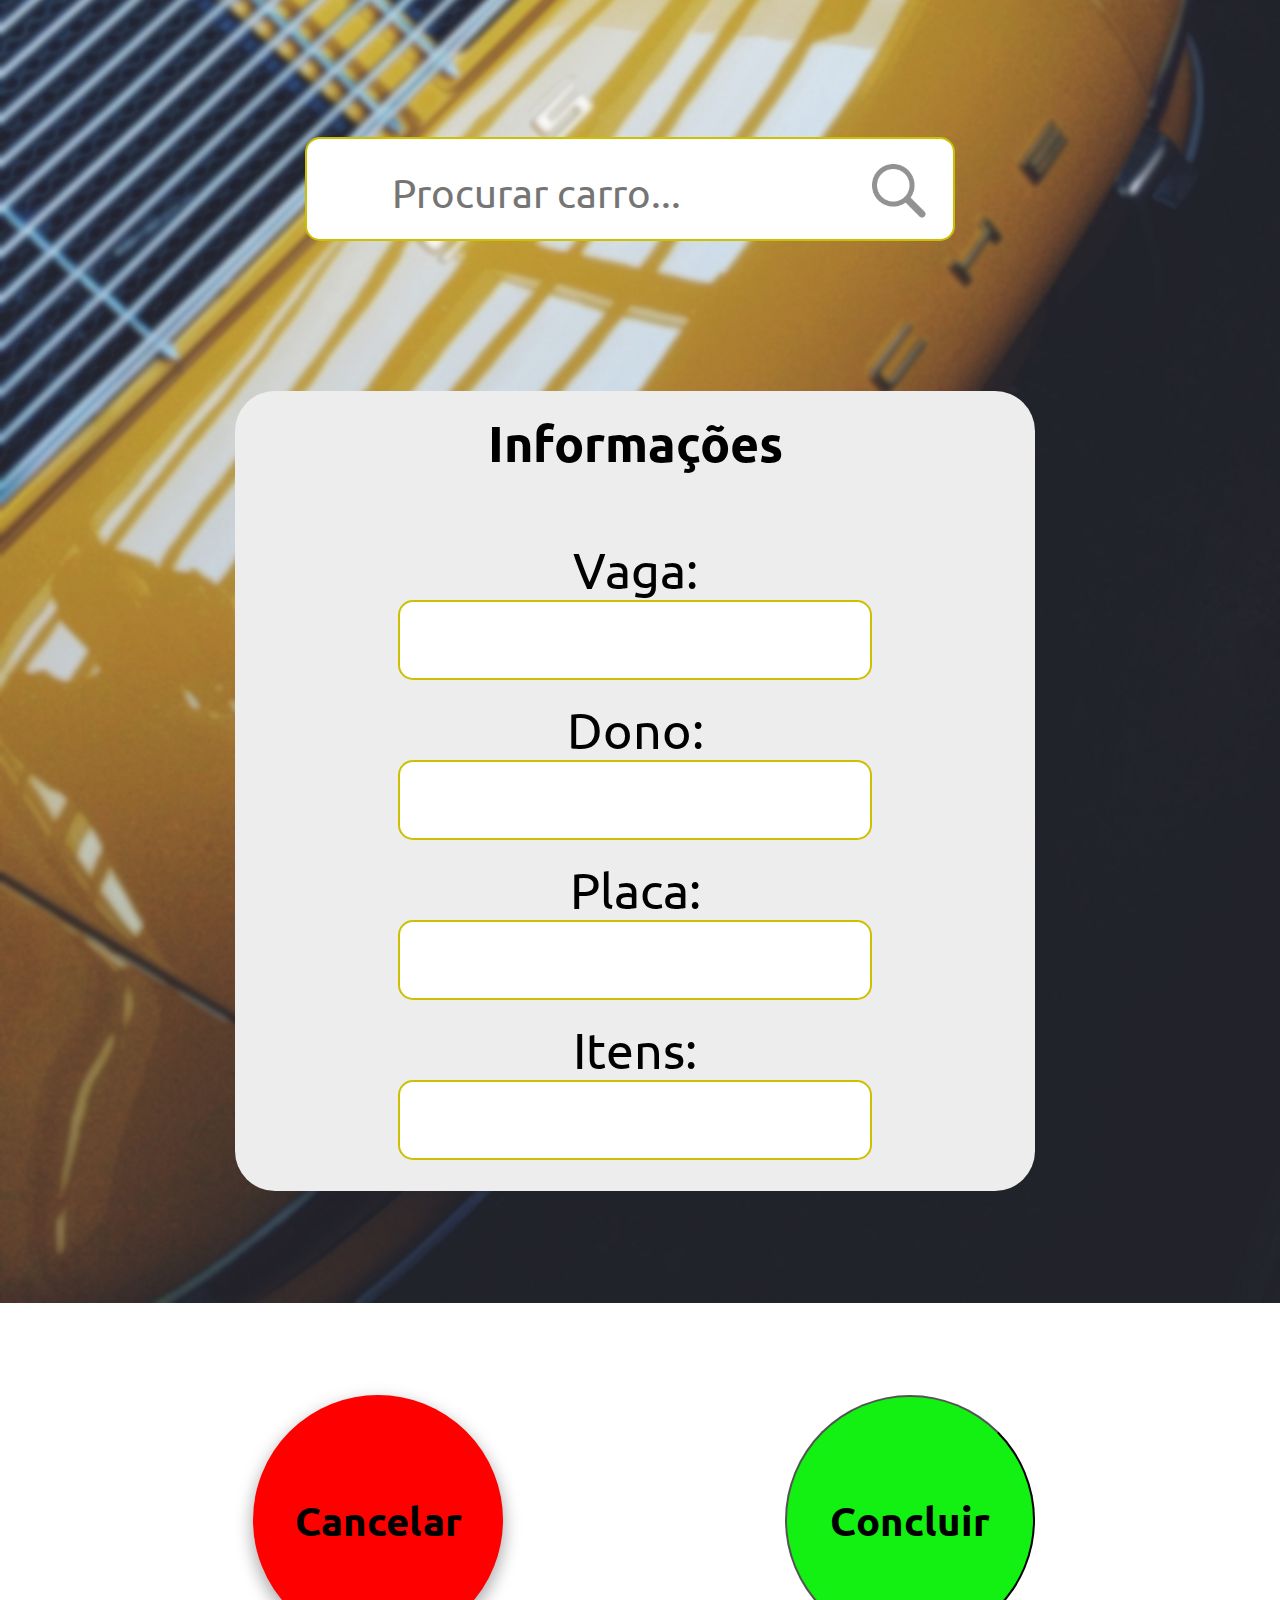
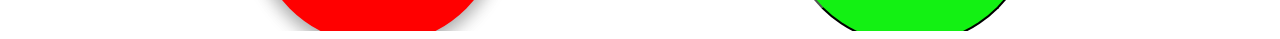
==== APP/buscar.html @ 87b9cfa7 "pagina search done" ====
<!DOCTYPE html>
<html lang="pt">
	<head>
		<meta charset="utf-8">
		<title>Index</title>
		<link rel="stylesheet" type="text/css" href="CSS/buscar.css">
        <script src="Js/test.js"></script>
        <link rel="apple-touch-icon" sizes="57x57" href="apple-touch-icon.png" />
		<link href="https://fonts.googleapis.com/css?family=Oxygen|Signika|Ubuntu" rel="stylesheet">
	</head>

	<body>
		<h1></h1>
		<div id="comp-teorica">
				<ul>
					<form>
  						<input type="text" name="search" id="search" placeholder="     Procurar carro...">
					</form>
				</ul>
				<div id="coluna4">
				<h3>Informações</h3>
                <div id="feedback"></div>
				<ul>
				<form id='form' action="inicial.html" >
					  Vaga:<br>
					  <input type="text" name="Nome" id="vaga" ><br>
					  Dono:<br>
					  <input type="text" name="Empresa" id="dono"><br>
					  Placa:<br>
					  <input type="text" name="Estabelecimento" id="placa"><br>
					  Itens:<br>
					  <input type="text" name="Estabelecimento" id="itens"><br>
				 </form>
				<form id="botao" >
			    	<input type="button" id="concluir" value="Concluir" >
				</form>

				<form >
			    	<input type="button" id="cancelar" value="Cancelar" >
				</form>

				
				</ul>
			</div>
			</div>
			</div>
			
	</body>
</html>
---- APP/CSS/buscar.css ----
body {
    background: url(../Img/wall.jpg) no-repeat center center fixed; 
    -webkit-background-size: cover;
    -moz-background-size: cover;
    -o-background-size: cover;
    background-size: cover;
}

/* Conteúdo*/

#comp-teorica {
	overflow: hidden;
	text-align: center;
	width: 700px;
	height: 1500px;
	margin: 0px auto;
	padding: 0px 150px 110px 0px;
}

#comp-teorica h3 {
	padding: 20px 0px 0px 0px;
	font-size: 50px;
	text-align: center;
	font-family: 'Ubuntu', sans-serif;
}

#form {
	font-size: 50px;
    padding: 15px 40px 15px 0px;
	font-family: 'Ubuntu', sans-serif;
	text-align: center;
}

#botao{
	width: 200px
	height:200px;
}

#coluna4 {
	width: 800px;
	height: 800px;
	margin-top: 100px;
	margin-right: 100px;
	margin-left: 20px;
	background: #EDEDED;
	border-radius: 5%;
}

#vaga,#dono,#placa,#itens{
	text-align: center;
	width: 450px;
	border: 2px solid #ccc000;
    border-radius: 15px;
	margin-bottom: 20px;
	padding: 20px 10px 20px 10px;
}

input[type=text]{
	font-size: 30px;
    font-family: 'Ubuntu', sans-serif;
}

#search[type=text] {
    width: 650px;
    box-sizing: border-box;
    border: 2px solid #ccc000;
    border-radius: 15px;
    margin: 100px 0px 50px 50px;
    font-size: 40px;
    font-family: 'Ubuntu', sans-serif;
    background-color: white;
    background-size: 80px 80px;
    background-image: url('../Img/search_icon.png');
    background-position: 550px 10px; 
    background-repeat: no-repeat;
    padding: 30px 20px 22px 40px;
    
}


#concluir {
	float: right;
	width: 250px;
	margin-top:200px; 
	text-align: center;
	height: 250px;
	background-color: #13f113;
	font-size:40px;
	font-weight: bold;
	border-radius: 50%;
    font-family: 'Ubuntu', sans-serif;
}

#cancelar {
    float: left;
	width: 250px;
	height: 250px;
	margin-top: 200px; 
	margin-left: -22px;
	text-align: center;
	background-color: red;
	border: 2px solid red;
	font-size: 40px;
	font-weight: bold;
	border-radius: 50%;
	box-shadow: 0 8px 16px 0 rgba(0,0,0,0.2), 0 6px 20px 0 rgba(0,0,0,0.19);
    font-family: 'Ubuntu', sans-serif;
}

#feedback {
    font-size: 23px;
    color: firebrick;
}
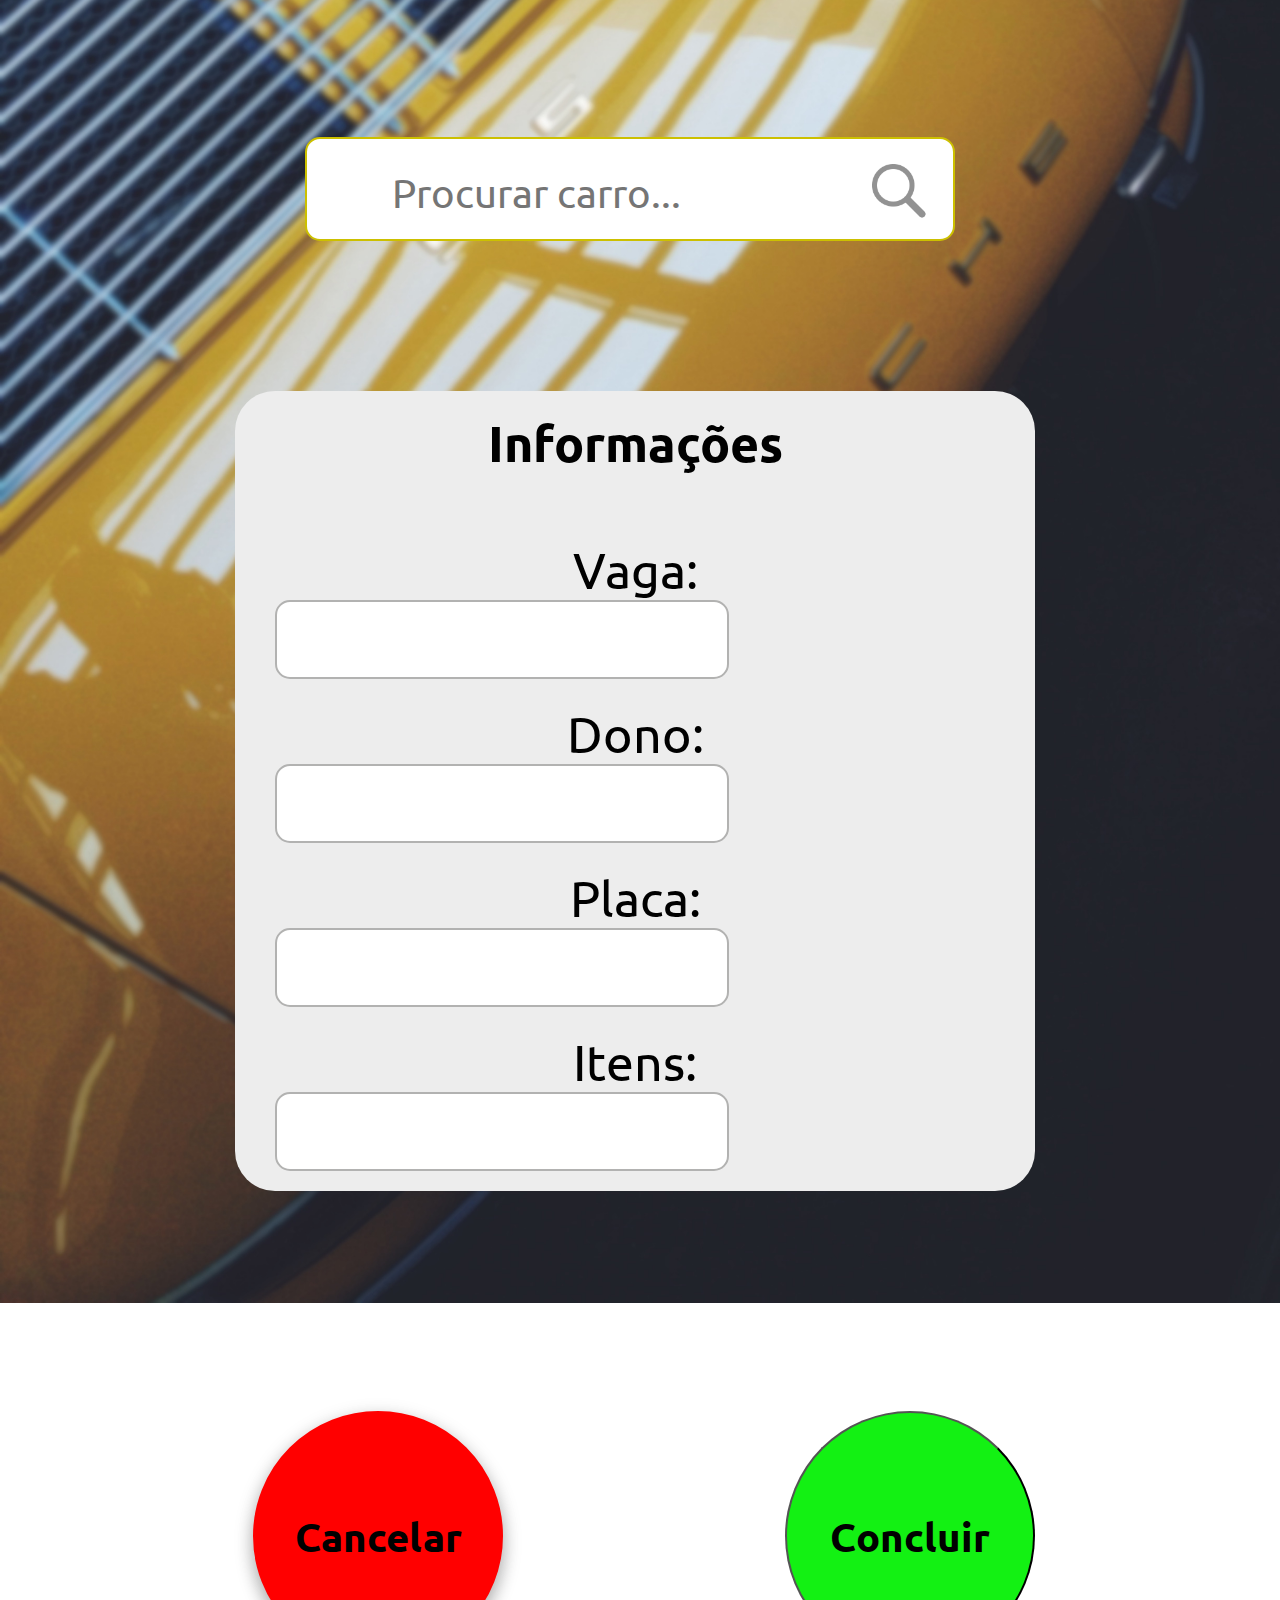
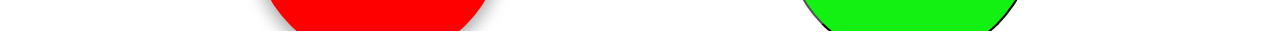
==== commit 9af7797d: "buscar corrigido quase pronto" ====
--- a/APP/buscar.html
+++ b/APP/buscar.html
@@ -23,20 +23,20 @@
 				<ul>
 				<form id='form' action="inicial.html" >
 					  Vaga:<br>
-					  <input type="text" name="Nome" id="vaga" ><br>
+					  <div class ="feedback" id="feedback_vaga"></div><br>
 					  Dono:<br>
-					  <input type="text" name="Empresa" id="dono"><br>
+					  <div class ="feedback" id="feedback_estacionamento"></div><br>
 					  Placa:<br>
-					  <input type="text" name="Estabelecimento" id="placa"><br>
+					  <div class ="feedback" id="feedback_placa"></div><br>
 					  Itens:<br>
-					  <input type="text" name="Estabelecimento" id="itens"><br>
+					  <div class ="feedback" id="feedback_itens"></div><br>
 				 </form>
 				<form id="botao" >
-			    	<input type="button" id="concluir" value="Concluir" >
+			    	<input type="button" id="concluir" value="Concluir" onClick="window.location.href='inicial.html'" onclick="salvar()" >
 				</form>
 
 				<form >
-			    	<input type="button" id="cancelar" value="Cancelar" >
+			    	<input type="button" id="cancelar" value="Cancelar" onClick="window.location.href='inicial.html'">
 				</form>
 
 				
--- a/APP/CSS/buscar.css
+++ b/APP/CSS/buscar.css
@@ -46,13 +46,15 @@
 	border-radius: 5%;
 }
 
-#vaga,#dono,#placa,#itens{
+.feedback{
 	text-align: center;
-	width: 450px;
-	border: 2px solid #ccc000;
-    border-radius: 15px;
-	margin-bottom: 20px;
-	padding: 20px 10px 20px 10px;
+	background-color: white;
+	width: 450px;	
+	height: 75px;
+	margin: 0px 100px -35px 0px;
+    border: 2px solid #B2B2B1;
+	border-radius: 15px;
+
 }
 
 input[type=text]{
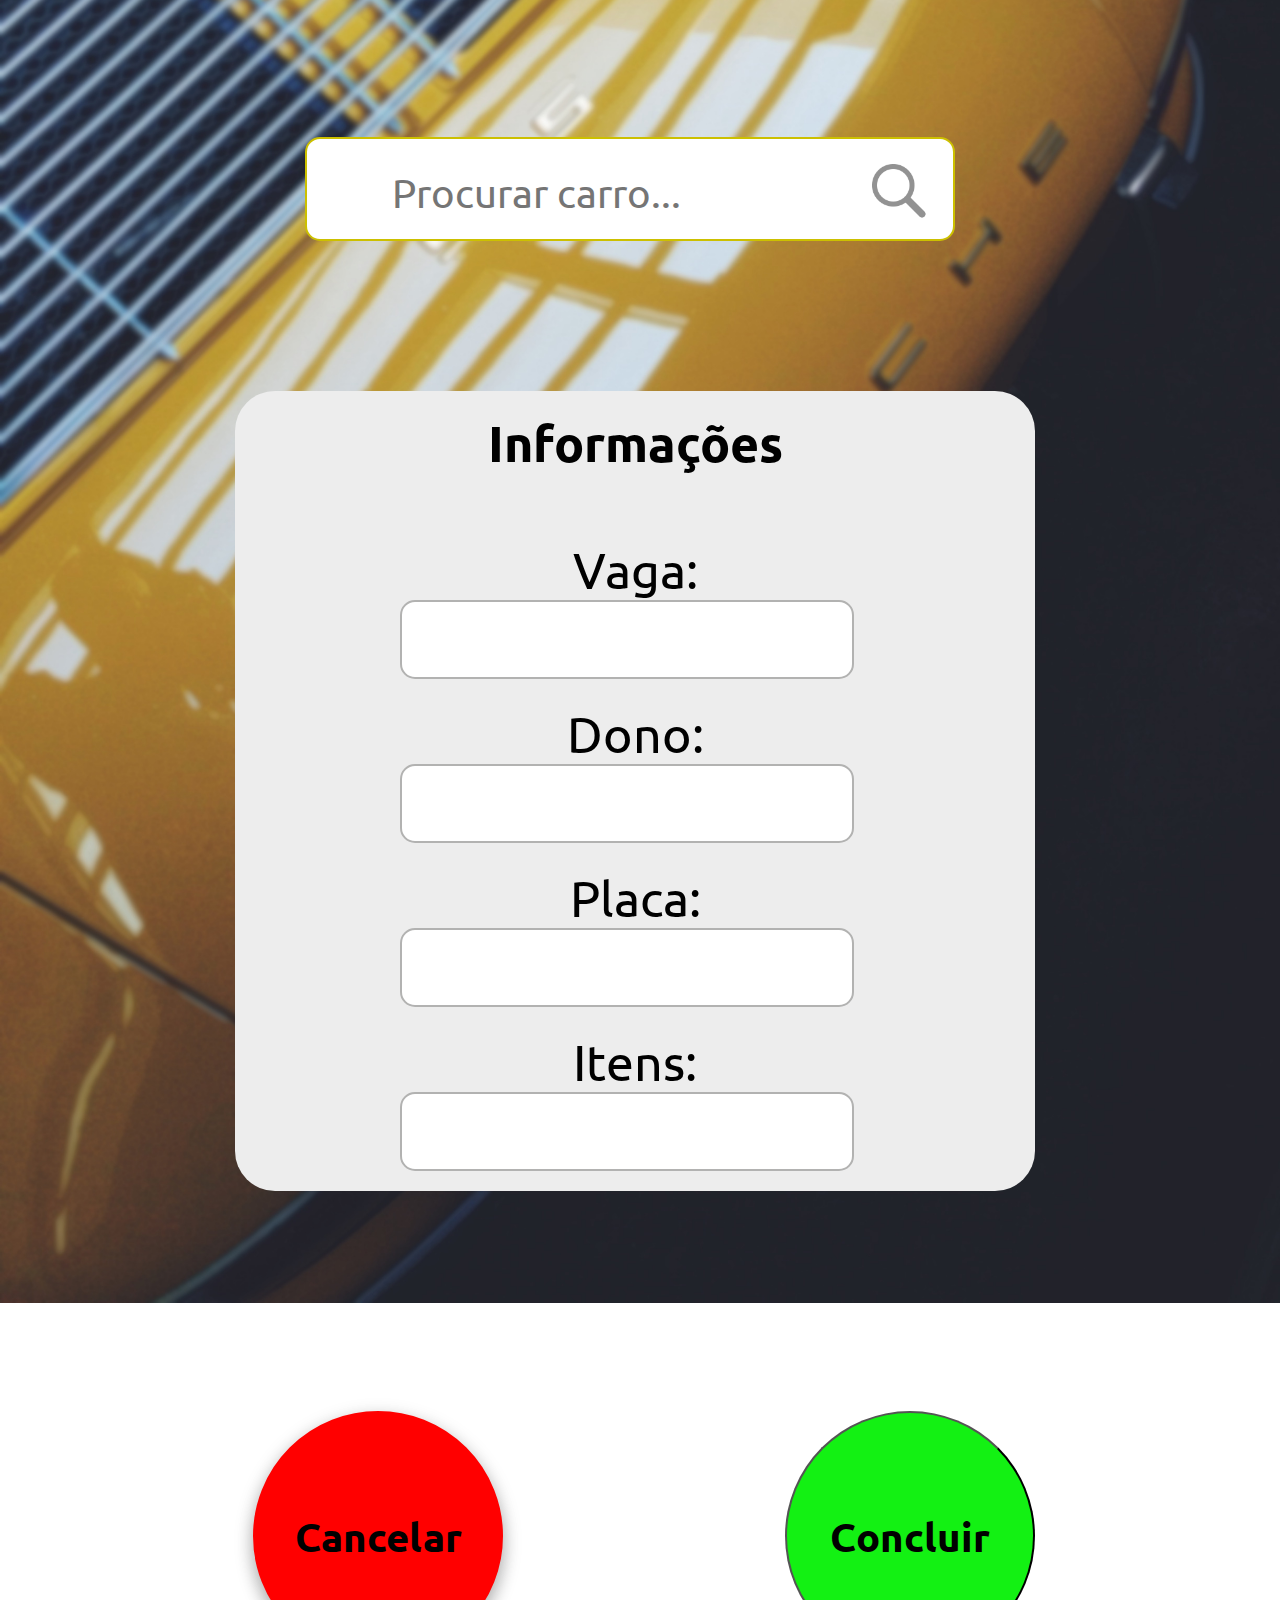
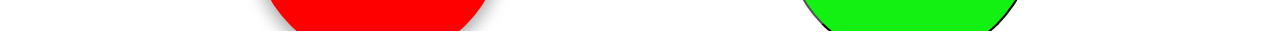
==== commit fc31c01b: "localstorage dos dados iniciais completo" ====
--- a/APP/buscar.html
+++ b/APP/buscar.html
@@ -3,13 +3,12 @@
 	<head>
 		<meta charset="utf-8">
 		<title>Index</title>
-		<link rel="stylesheet" type="text/css" href="CSS/buscar.css">
-        <script src="Js/test.js"></script>
+		<link rel="stylesheet" type="text/css" href="CSS/buscar.css"> 
         <link rel="apple-touch-icon" sizes="57x57" href="apple-touch-icon.png" />
 		<link href="https://fonts.googleapis.com/css?family=Oxygen|Signika|Ubuntu" rel="stylesheet">
 	</head>
 
-	<body>
+	<body onload="done()">
 		<h1></h1>
 		<div id="comp-teorica">
 				<ul>
@@ -25,14 +24,15 @@
 					  Vaga:<br>
 					  <div class ="feedback" id="feedback_vaga"></div><br>
 					  Dono:<br>
-					  <div class ="feedback" id="feedback_estacionamento"></div><br>
+					  <div class ="feedback" id="feedback_dono"></div><br>
 					  Placa:<br>
 					  <div class ="feedback" id="feedback_placa"></div><br>
 					  Itens:<br>
 					  <div class ="feedback" id="feedback_itens"></div><br>
 				 </form>
+				 <script src="Js/buscar.js"></script>
 				<form id="botao" >
-			    	<input type="button" id="concluir" value="Concluir" onClick="window.location.href='inicial.html'" onclick="salvar()" >
+			    	<input type="button" id="concluir" value="Concluir" onClick="window.location.href='inicial.html'" onclick="del()" >
 				</form>
 
 				<form >
--- a/APP/CSS/buscar.css
+++ b/APP/CSS/buscar.css
@@ -51,7 +51,7 @@
 	background-color: white;
 	width: 450px;	
 	height: 75px;
-	margin: 0px 100px -35px 0px;
+	margin: 0px 100px -35px 125px;
     border: 2px solid #B2B2B1;
 	border-radius: 15px;
 
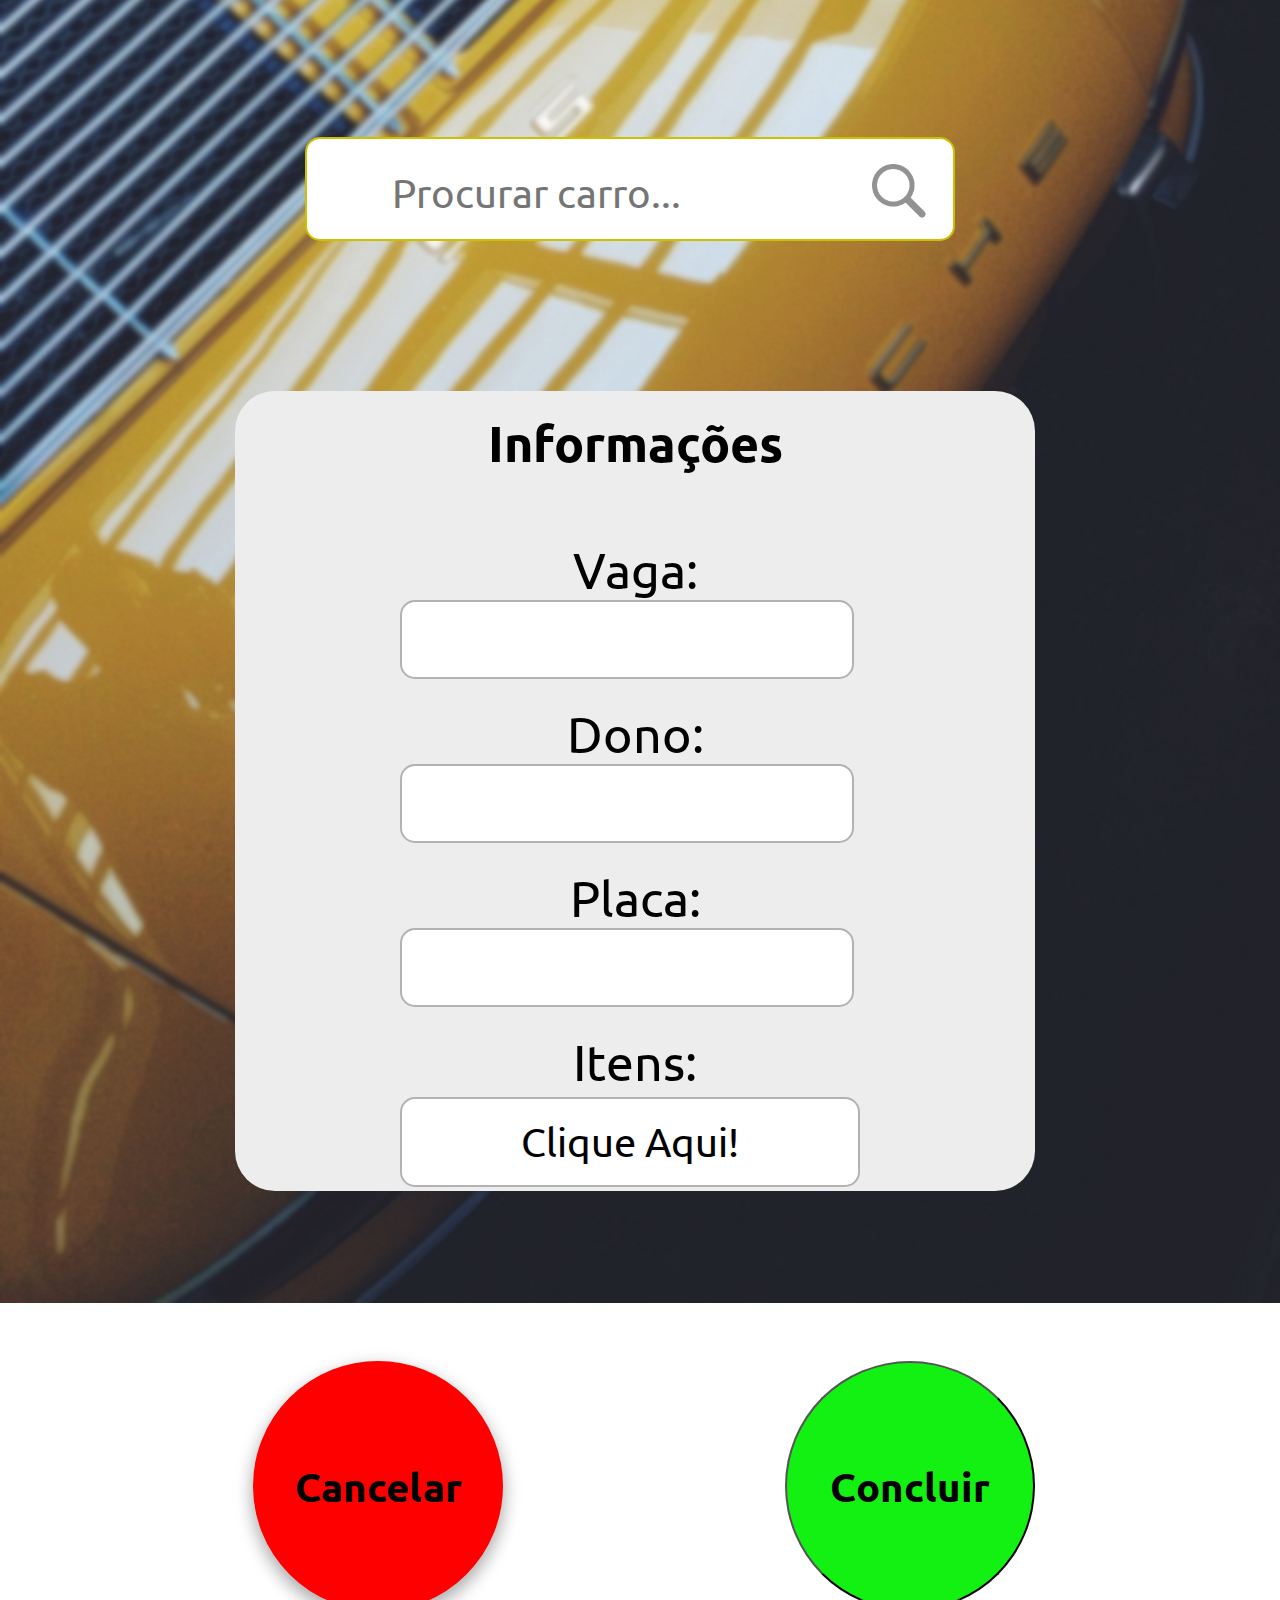
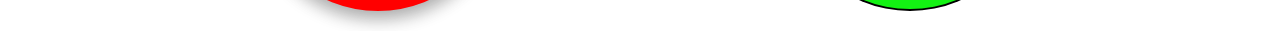
==== commit 928568ec: "Itens" ====
--- a/APP/buscar.html
+++ b/APP/buscar.html
@@ -2,7 +2,7 @@
 <html lang="pt">
 	<head>
 		<meta charset="utf-8">
-		<title>Index</title>
+		<title>Saída</title>
 		<link rel="stylesheet" type="text/css" href="CSS/buscar.css"> 
         <link rel="apple-touch-icon" sizes="57x57" href="apple-touch-icon.png" />
 		<link href="https://fonts.googleapis.com/css?family=Oxygen|Signika|Ubuntu" rel="stylesheet">
@@ -16,21 +16,28 @@
   						<input type="text" name="search" id="search" placeholder="     Procurar carro...">
 					</form>
 				</ul>
-				<div id="coluna4">
-				<h3>Informações</h3>
-                <div id="feedback"></div>
+					<div id="coluna4">
+						<h3>Informações</h3>
+                	<div id="feedback"></div>
 				<ul>
-				<form id='form' action="inicial.html" >
-					  Vaga:<br>
-					  <div class ="feedback" id="feedback_vaga"></div><br>
-					  Dono:<br>
-					  <div class ="feedback" id="feedback_dono"></div><br>
-					  Placa:<br>
-					  <div class ="feedback" id="feedback_placa"></div><br>
-					  Itens:<br>
-					  <div class ="feedback" id="feedback_itens"></div><br>
-				 </form>
-				 <script src="Js/buscar.js"></script>
+				<form id='form'>
+					Vaga:<br>
+						<div class ="feedback" id="feedback_vaga"></div><br>
+					Dono:<br>
+						<div class ="feedback" id="feedback_dono"></div><br>
+					Placa:<br>
+						<div class ="feedback" id="feedback_placa"></div><br>
+					Itens:<br>
+				</form>
+					<div class="dropdown">
+  						<button onclick="myFunction()" class="dropbtn">Clique Aqui!</button>
+  					<div id="myDropdown" class="dropdown-content">
+    					<a>Item 1</a>
+    					<a>Item 2</a>
+   						<a>Item 3</a>
+  					</div>
+				</div>
+				<script src="Js/buscar.js"></script>
 				<form id="botao" >
 			    	<input type="button" id="concluir" value="Concluir" onClick="window.location.href='inicial.html'" onclick="del()" >
 				</form>
@@ -38,12 +45,7 @@
 				<form >
 			    	<input type="button" id="cancelar" value="Cancelar" onClick="window.location.href='inicial.html'">
 				</form>
-
-				
 				</ul>
-			</div>
-			</div>
-			</div>
-			
+			</div>			
 	</body>
 </html>
--- a/APP/CSS/buscar.css
+++ b/APP/CSS/buscar.css
@@ -75,10 +75,8 @@
     background-image: url('../Img/search_icon.png');
     background-position: 550px 10px; 
     background-repeat: no-repeat;
-    padding: 30px 20px 22px 40px;
-    
+    padding: 30px 20px 22px 40px; 
 }
-
 
 #concluir {
 	float: right;
@@ -112,4 +110,60 @@
 #feedback {
     font-size: 23px;
     color: firebrick;
-}+}
+
+
+
+
+
+/* Dropdown Button */
+.dropbtn {
+	width: 460px;	
+	height: 90px;
+    padding: 16px;
+    border: 2px solid #B2B2B1;
+    border-radius: 15px;
+    margin: -10px 100px -35px 50px;
+    font-size: 40px;
+    font-family: 'Ubuntu', sans-serif;
+    background-color: white;
+    background-size: 80px 80px;
+}
+
+/* Dropdown button on hover & focus */
+.dropbtn:hover, .dropbtn:focus {
+    background-color: white;
+}
+
+/* The container <div> - needed to position the dropdown content */
+.dropdown {
+    position: relative;
+    display: inline-block;
+}
+
+/* Dropdown Content (Hidden by Default) */
+.dropdown-content {
+    display: none;
+    position: absolute;
+    width: 460px;
+    box-sizing: border-box;
+    border: 2px solid #ccc000;
+    border-radius: 15px;
+    margin: 40px 0px 50px 49px;
+    font-size: 40px;
+    font-family: 'Ubuntu', sans-serif;
+    background-color: #f9f9f9;
+    background-size: 80px 80px;
+    box-shadow: 0px 8px 16px 0px rgba(0,0,0,0.2);
+}
+
+/* Links inside the dropdown */
+.dropdown-content a {
+    color: black;
+    padding: 12px 16px;
+    text-decoration: none;
+    display: block;
+}
+
+/* Show the dropdown menu (use JS to add this class to the .dropdown-content container when the user clicks on the dropdown button) */
+.show {display:block;}